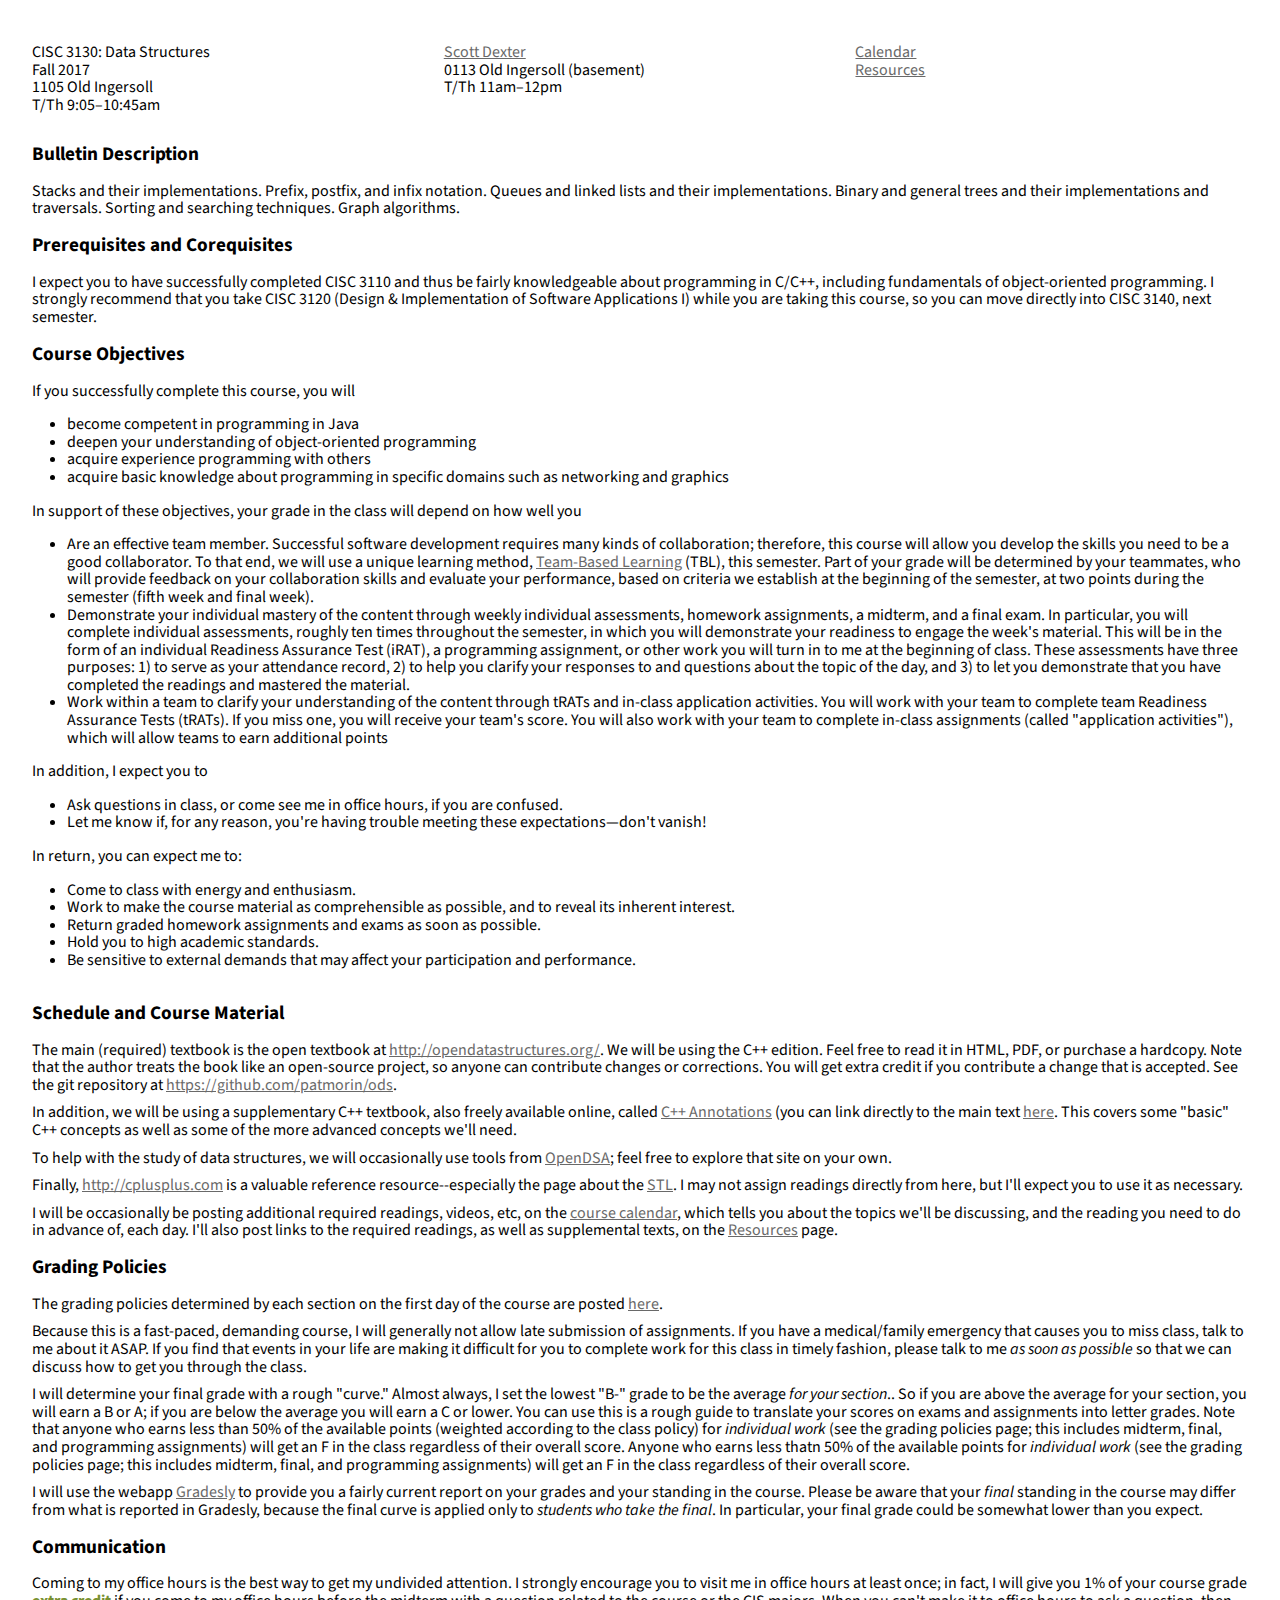
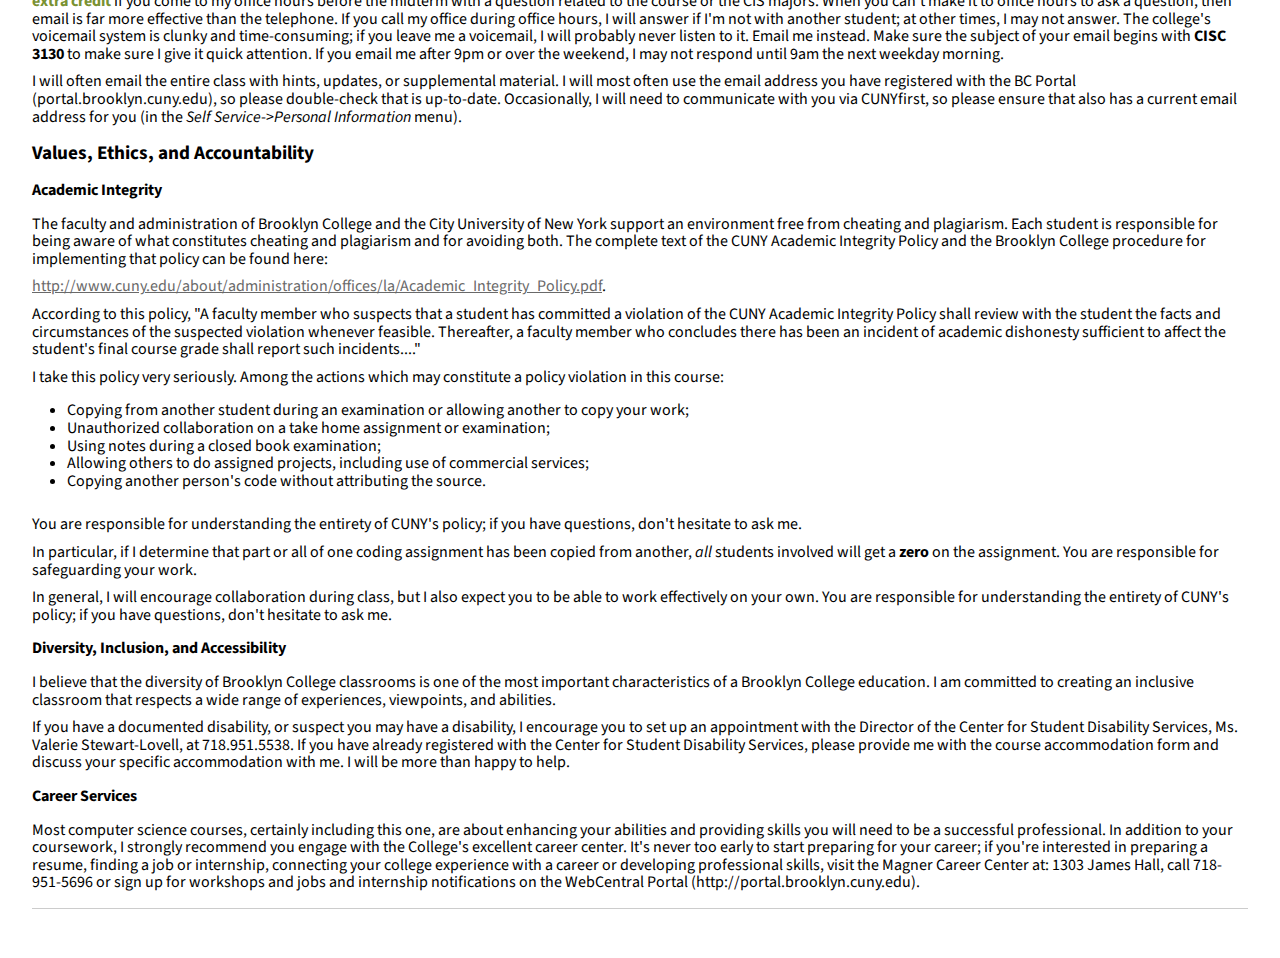
==== index.html @ 161f5e64 "First commit." ====
<!DOCTYPE html PUBLIC "-//W3C//DTD XHTML 1.1//EN"
  "http://www.w3.org/TR/xhtml11/DTD/xhtml11.dtd">

<html xmlns="http://www.w3.org/1999/xhtml" xml:lang="en">
  <head>
      <meta charset="utf-8"/>
      <!-- Always force latest IE rendering engine & Chrome Frame -->
      <meta http-equiv="X-UA-Compatible" content="IE=edge,chrome=1"/>
      <meta http-equiv="cleartype" content="on"/>

    <!-- Responsive and mobile friendly stuff -->
    <meta name="HandheldFriendly" content="True"/>
    <meta name="MobileOptimized" content="320"/>
    <meta name="viewport" content="width=device-width, initial-scale=1.0"/>

	<!-- Stylesheets -->
	<link rel="stylesheet" type="text/css" href="css/html5reset.css" media="all"/>
	<link rel="stylesheet" type="text/css" href="css/col.css" media="all"/>
        <link rel="stylesheet" type="text/css" href="css/3cols.css" media="all"/>

        <link rel="stylesheet" type="text/css" href="css/style.css" />

        <link href='http://fonts.googleapis.com/css?family=Source+Sans+Pro'
              rel='stylesheet' type='text/css' />

        <title>Design and Implementation of Software Applications I</title>

</head>

<body>

  <section class="info">
    <div class="section group">
      <div class="col span_1_of_3">
        CISC 3130: Data Structures<br/>
        Fall 2017<br/>
        1105 Old Ingersoll<br/>
          T/Th 9:05&ndash;10:45am<br/>

      </div>

      <div class="col span_1_of_3">
        <a href="http://www.sci.brooklyn.cuny.edu/~sdexter">Scott Dexter </a><br/>
        0113 Old Ingersoll (basement)<br/>
          T/Th 11am&ndash;12pm<br/>
      </div>

      <div class="col span_1_of_3">
        <a href="calendar.html">Calendar</a><br/>
        <a href="resources.html">Resources</a>
      </div>
    </section>

        <h3>Bulletin Description</h3>
       Stacks and their implementations. Prefix, postfix, and infix notation. Queues and linked
lists and their implementations. Binary and general trees and their implementations and
traversals. Sorting and searching techniques. Graph algorithms.

        <h3>Prerequisites and Corequisites</h3>
        I expect you to have successfully completed CISC 3110 and thus
        be fairly knowledgeable about programming in C/C++, including
        fundamentals of object-oriented programming. I strongly
        recommend that you take CISC 3120 (Design & Implementation of Software Applications I) while you
        are taking this course, so you can move directly into CISC 3140, next semester.

        <h3>Course Objectives</h3>

        If you successfully complete this course, you will

        <ul>
            <li>become competent in programming in Java</li>

            <li>deepen your understanding of object-oriented
                programming</li>

            <li>acquire experience programming with others</li>

            <li>acquire basic knowledge about programming in
                specific domains such as networking and graphics</li>
        </ul>

        In support of these objectives, your grade in the class will depend
        on how well you

<ul>
<li><p>Are an effective team member. Successful software development
requires many kinds of collaboration; therefore, this course will
allow you develop the skills you need to be a good collaborator. To
that end, we will use a unique learning
method, <a href="tbl.html">Team-Based Learning</a> (TBL), this
semester. Part of your grade will be determined by your teammates, who
will provide feedback on your collaboration skills and evaluate your
performance, based on criteria we establish at the beginning of the
semester, at two points during the semester (fifth week and final
week).</p></li>

<li> <p>Demonstrate your individual mastery of the content through
    weekly individual assessments, homework assignments, a midterm, and a final exam. In particular, you will complete individual assessments, roughly ten times throughout the semester, in which you will demonstrate your readiness to engage the week's material. This will be in the form of an individual Readiness Assurance Test (iRAT), a programming assignment, or other work you will turn in to me at the beginning of class. These assessments have three purposes: 1) to serve as your attendance record, 2) to help you clarify your responses to and questions about the topic of the day, and 3) to let you demonstrate that you have completed the readings and mastered the material.</p> </li>

<li><p>Work within a team to clarify your understanding of the content through tRATs and in-class application activities. You will work with your team to complete team Readiness Assurance Tests (tRATs). If you miss one, you will receive your team's score. You will also work with your team to complete in-class assignments (called "application activities"), which will allow teams to earn additional points</p></li>

</ul>

In addition, I expect you to

<ul>
  <li>Ask questions in class, or come see me in office
    hours, if you are confused.</li>

  <li>Let me know if, for any reason, you're having
    trouble meeting these expectations&mdash;don't vanish!</li>
</ul>

 In return, you can expect me to:

<ul>
  <li>Come to class with energy and enthusiasm.</li>

            <li>Work to make the course material as comprehensible
              as possible, and to reveal its inherent interest.</li>

  <li>Return graded homework assignments and exams as
    soon as possible.</li>

  <li>Hold you to high academic standards.</li>

  <li>Be sensitive to external demands that may affect
    your participation and performance.</li>
</ul>


        <h3>Schedule and Course Material</h3>
    <p>
      The main (required) textbook is the open textbook at <a href="http://opendatastructures.org/">http://opendatastructures.org/</a>. We will be using the C++ edition. Feel free to read it in HTML, PDF, or purchase a hardcopy. Note that the author treats the book like an open-source project, so anyone can contribute changes or corrections. You will get extra credit if you contribute a change that is accepted. See the git repository at <a href="https://github.com/patmorin/ods">https://github.com/patmorin/ods</a>.
    <p>
    <p>In addition, we will be using a supplementary C++ textbook, also freely available online, called <a href="https://fbb-git.github.io/cppannotations/">C++ Annotations</a> (you can link directly to the main text <a href="https://fbb-git.github.io/cppannotations/cppannotations/html/index.html">here</a>. This covers some "basic" C++ concepts as well as some of the more advanced concepts we'll need.
    </p>
    <p>To help with the study of data structures, we will occasionally use tools from <a href="https://opendsa-server.cs.vt.edu/home/">OpenDSA</a>; feel free to explore that site on your own.</p>
    <p>Finally, <a href="http://cplusplus.com">http://cplusplus.com</a> is a valuable reference resource--especially the page about the <a href="http://cplusplus.com/stl">STL</a>. I may not assign readings directly from here, but I'll expect you to use it as necessary.
    </p>

<p>I will be occasionally be posting
            additional required readings, videos, etc, on the <a
                href="calendar.html">course calendar</a>, which tells
            you about the topics we'll be discussing, and the reading
            you need to do in advance of, each day. I'll also post links
            to the required readings, as well as supplemental texts, on
            the <a href="resources.html">Resources</a> page.
        </p>
        <h3>Grading Policies</h3>

      <p>The grading policies determined by each section on the first day of the course are posted <a href="grades.html">here</a>.</p>

      <p>
        Because this is a fast-paced, demanding course, I will generally not
        allow late submission of assignments. If you have a medical/family emergency that causes you to miss class, talk to me about it ASAP. If you find that
        events in your life are making it difficult for you to
        complete work for this class in timely fashion, please talk
        to me <em>as soon as possible</em> so that we can discuss
        how to get you through the class.
      </p>

      <p>I will determine your final grade with a rough "curve."
        Almost always, I set the lowest "B-" grade to be the
        average <em>for your section</em>.. So if you are above the average for your section, you will earn a B
        or A; if you are below the average you will earn a C or
        lower. You can use this is a rough guide to translate your
        scores on exams and assignments into letter grades. Note that anyone who earns less than 50% of the available points (weighted according to the class policy) for <em>individual work</em> (see the grading policies page; this includes midterm, final, and programming assignments) will get an F in the class regardless of their overall score. Anyone who earns less thatn 50% of the available points for <em>individual work</em> (see the grading policies page; this includes midterm, final, and programming assignments) will get an F in the class regardless of their overall score.</p>

      <p>I will use the webapp <a href="http://www.gradesly.com">Gradesly</a> to provide you a fairly current report on your grades and your standing in the course. Please be aware that your <em>final</em> standing in the course may differ from what is reported in Gradesly, because the final curve is applied only to <em>students who take the final</em>. In particular, your final grade could be somewhat lower than you expect.</p>

        <h3>Communication</h3>

       <p> Coming to my office hours is the best way to get my undivided
        attention. I strongly encourage you to visit me in office hours
        at least once; in fact, I will give you 1% of your course grade
        <strong>extra credit</strong> if you come to my office hours
        before the midterm with a question related to the course or the
        CIS majors. When you can't make it to office hours to ask a
        question, then email is far more effective than the telephone.
        If you call my office during office hours, I will answer if I'm
        not with another student; at other times, I may not answer. The
        college's voicemail system is clunky and time-consuming; if you
        leave me a voicemail, I will probably never listen to it. Email
        me instead. Make sure the subject of your email begins with <b>CISC
            3130</b> to make sure I give it quick attention. If you email me
        after 9pm or over the weekend, I may not respond until 9am the
        next weekday morning.</p>

          <p>I will often email the entire class with hints, updates, or supplemental material. I will most often use the email address you have registered with the BC Portal (portal.brooklyn.cuny.edu), so please double-check that is up-to-date. Occasionally, I will need to communicate with you via CUNYfirst, so please ensure that also has a current email address for you (in the <em>Self Service</em>-><em>Personal Information</em> menu).</p>

        <h3>Values, Ethics, and Accountability</h3>

        <h4>Academic Integrity</h4>

        <p>
            The faculty and administration of Brooklyn College and the
            City University of New York support an environment free from
            cheating and plagiarism. Each student is responsible for
            being aware of what constitutes cheating and plagiarism and
            for avoiding both. The complete text of the CUNY Academic
            Integrity Policy and the Brooklyn College procedure for
            implementing that policy can be found here:</p>

        <p><a href="http://www.cuny.edu/about/administration/offices/la/Academic_Integrity_Policy.pdf ">http://www.cuny.edu/about/administration/offices/la/Academic_Integrity_Policy.pdf</a>.</p>

            <p>According to this policy, "A faculty member who suspects
            that a student has committed a violation of the CUNY
            Academic Integrity Policy shall review with the student the
            facts and circumstances of the suspected violation whenever
            feasible. Thereafter, a faculty member who concludes there
            has been an incident of academic dishonesty sufficient to
            affect the student's final course grade shall report such
            incidents...."
        </p>

        <p>I take this policy very seriously. Among the actions
            which may constitute a policy violation in this course:</p>
        <ul>
            <li>Copying from another student during an examination
                or allowing another to copy your work;</li>
            <li>Unauthorized collaboration on a take home
                assignment or examination;</li>
            <li>Using notes during a closed book examination;</li>
            <li>Allowing others to do assigned projects, including
                use of commercial services;</li>
            <li>Copying another person's code without attributing
                the source.</li>
        </ul>
        <p>You are responsible for understanding the entirety of
            CUNY's policy; if you have questions, don't hesitate to ask
            me.</p>
        <p>
            In particular, if I determine that part or all of one coding
            assignment has been copied from another, <em>all</em>
            students involved will get a <b>zero</b> on the assignment.
            You are responsible for safeguarding your work.
        </p>

         <p>In general, I will encourage collaboration during class, but I also expect you to be able to work effectively on your own. You are responsible for understanding the entirety of
        CUNY's policy; if you have questions, don't hesitate to ask
        me.</p>

        <h4>Diversity, Inclusion, and Accessibility</h4>

           <p>I believe that the diversity of Brooklyn College classrooms is one of the most important characteristics of a Brooklyn College education. I am  committed to creating an inclusive classroom that respects a wide range of experiences, viewpoints, and abilities.</p>

<p>If you  have a documented disability, or suspect you  may have a
disability, I encourage you to set up an appointment with the Director of the Center for Student Disability Services, Ms. Valerie Stewart-Lovell, at 718.951.5538.  If you have already
registered with the Center for Student Disability Services,
please provide me with the course accommodation form and
discuss your specific accommodation with me. I will be more
than happy to help.</p>

        <h4>Career Services</h4>
        <p>Most computer science courses, certainly including this one, are about enhancing your abilities and providing skills you will need to be a successful professional. In addition to your coursework, I strongly recommend you engage with the College's excellent career center. It's never
      too early to start preparing for your career; if you're
      interested in preparing a resume, finding a job or
      internship, connecting your college experience with a career
      or developing professional skills, visit the Magner Career
      Center at: 1303 James Hall, call 718-951-5696 or sign up for
      workshops and jobs and internship notifications on the
      WebCentral Portal (http://portal.brooklyn.cuny.edu).</p>


        <hr />
    </div>
</body>
</html>
---- css/col.css ----
/*  SECTIONS  ============================================================================= */

.section {
	clear: both;
	padding: 0px;
	margin: 0px;
}

/*  GROUPING  ============================================================================= */


.group:before,
.group:after {
    content:"";
    display:table;
}
.group:after {
    clear:both;
}
.group {
    zoom:1; /* For IE 6/7 (trigger hasLayout) */
}

/*  GRID COLUMN SETUP   ==================================================================== */

.col {
	display: block;
	float:left;
	margin: 1% 0 1% 1.6%;
}

.col:first-child { margin-left: 0; } /* all browsers except IE6 and lower */


/*  REMOVE MARGINS AS ALL GO FULL WIDTH AT 480 PIXELS */

@media only screen and (max-width: 480px) {
	.col { 
		margin: 1% 0 1% 0%;
	}
}
---- css/3cols.css ----
/*  GRID OF THREE   ============================================================================= */

	
.span_3_of_3 {
	width: 100%; 
}

.span_2_of_3 {
	width: 66.13%; 
}

.span_1_of_3 {
	width: 32.26%; 
}


/*  GO FULL WIDTH AT LESS THAN 480 PIXELS */

@media only screen and (max-width: 480px) {
	.span_3_of_3 {
		width: 100%; 
	}
	.span_2_of_3 {
		width: 100%; 
	}
	.span_1_of_3 {
		width: 100%;
	}
}
---- css/style.css ----
body {
	font-family: 'Source Sans Pro', sans-serif;
	margin-top: 20px;
        margin:0 auto;
        padding:2em;
	text-align:left;
        line-height: 110%;
}

.coursename {
    margin-bottom: 20px;
    background: lightgray;
}

/* CSS to manage embeded gcal */

.calendar-container {
    margin-top: 20px;
    position: relative;
    padding-bottom: 400px;
    height: 0;
    overflow: hidden;
}

.calendar-container iframe {
    position: absolute;
    top:0;
    left: 0;
    margin: auto;
    width: 100%;
    height: 100%;
}

/* Calendar-structure classes */

.calendar {
    counter-reset:session
}

.session {
    margin: 0;
    padding-left: 20px; 
    background:lightgray;
    font-size: large;
    color:black;
}

.session::before {
    counter-increment: session;
    content: "Class " counter(session);
                                      
}
.activity {
    font-weight:bold;
}

.reading{
    
}

/* small-chunk styling classes */

H2 {
    font-size:150%;
}


H3 {
    margin: 1em 0em;
    font-size:120%;
}

H4 {
    margin: 1em 0em;
}

ul {
    padding: 1em 0em;
}

ul li {
    margin-left: 35px;
}

.alert {
    color:green;
    font-size: medium;
    margin-left: 20px;
}

strong {
	color:#799131;
}

A:link {
	text-decoration:underline;
	color:#696969;
}

A:active {
	text-decoration:underline;
	color:#696969;
}

A:visited {
	text-decoration:underline;
	color:#696969;
}

pre {
	white-space:pre-wrap;
	white-space:-moz-pre-wrap;
	white-space:-o-pre-wrap;
	background:#faf8f0;
}


code {
    background:#faf8f0;

}

.exam {
  color:red;
}

.project {
  color:green;
}

#content #pre-stylish code {
	display:block;
	padding:.5em 1em;
	border:1px solid #bebab0;
}

/* paragraph styles */

p {
    margin-top:10px;
}

p:first-child {
    margin-top:0px;
}
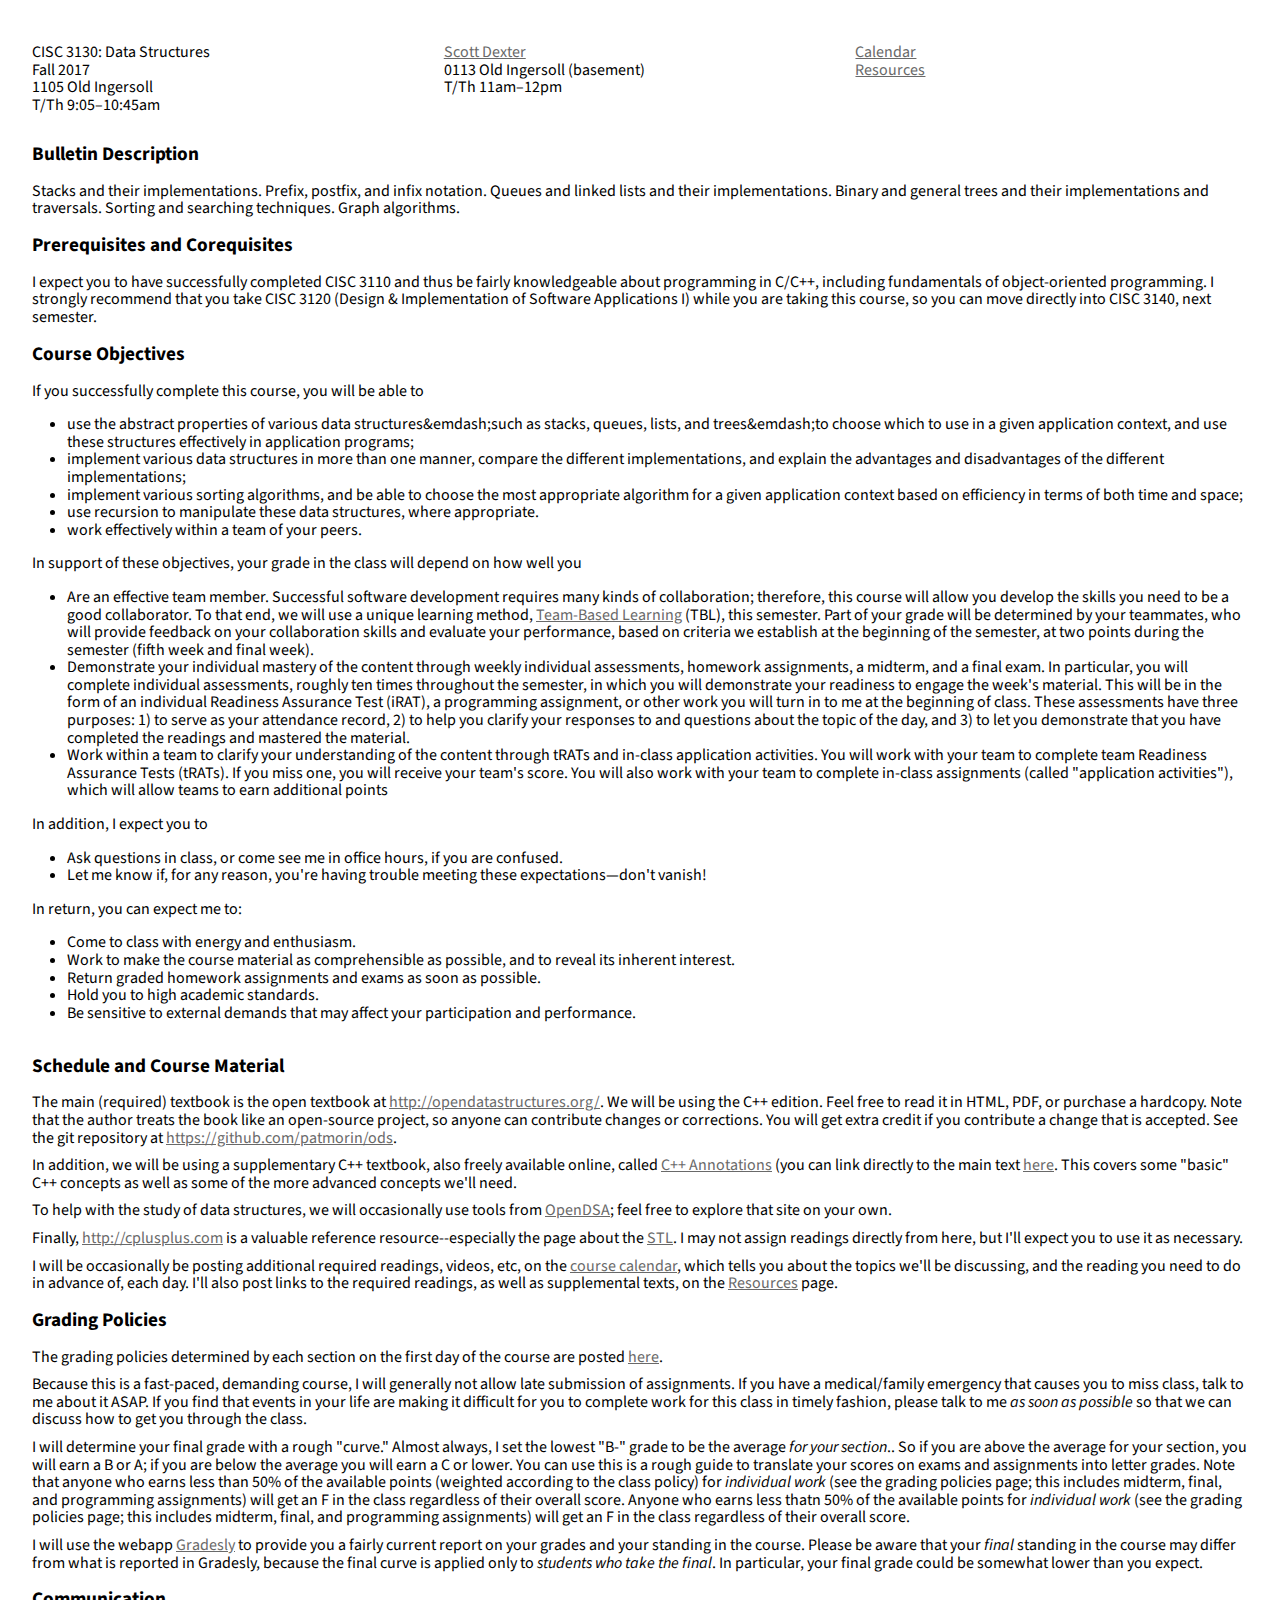
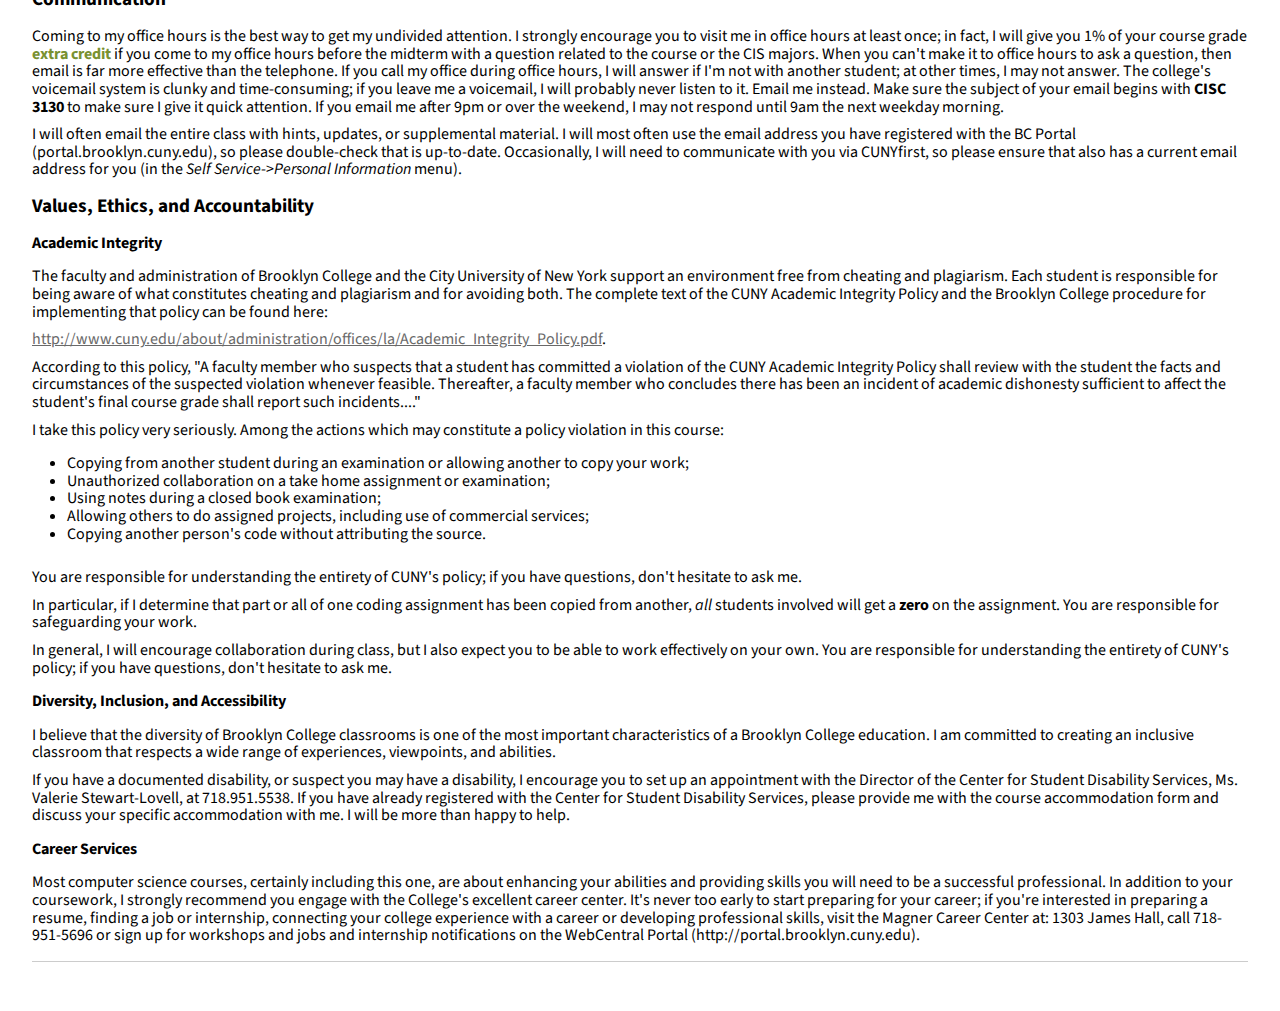
==== commit 978576ce: "Fix course objectives." ====
--- a/index.html
+++ b/index.html
@@ -23,7 +23,7 @@
         <link href='http://fonts.googleapis.com/css?family=Source+Sans+Pro'
               rel='stylesheet' type='text/css' />
 
-        <title>Design and Implementation of Software Applications I</title>
+        <title>Data Structures</title>
 
 </head>
 
@@ -65,18 +65,14 @@
 
         <h3>Course Objectives</h3>
 
-        If you successfully complete this course, you will
+        If you successfully complete this course, you will be able to
 
         <ul>
-            <li>become competent in programming in Java</li>
-
-            <li>deepen your understanding of object-oriented
-                programming</li>
-
-            <li>acquire experience programming with others</li>
-
-            <li>acquire basic knowledge about programming in
-                specific domains such as networking and graphics</li>
+          <li>use the abstract properties of various data structures&emdash;such as stacks, queues, lists, and trees&emdash;to choose which to use in a given application context, and use these structures effectively in application programs;</li>
+          <li> implement various data structures in more than one manner, compare the different implementations, and explain the advantages and disadvantages of the different implementations;</li>
+          <li>implement various sorting algorithms, and be able to choose the most appropriate algorithm for a given application context based on  efficiency in terms of both time and space;</li>
+          <li>use recursion to manipulate these data structures, where appropriate.</li>
+          <li>work effectively within a team of your peers.</li>
         </ul>
 
         In support of these objectives, your grade in the class will depend
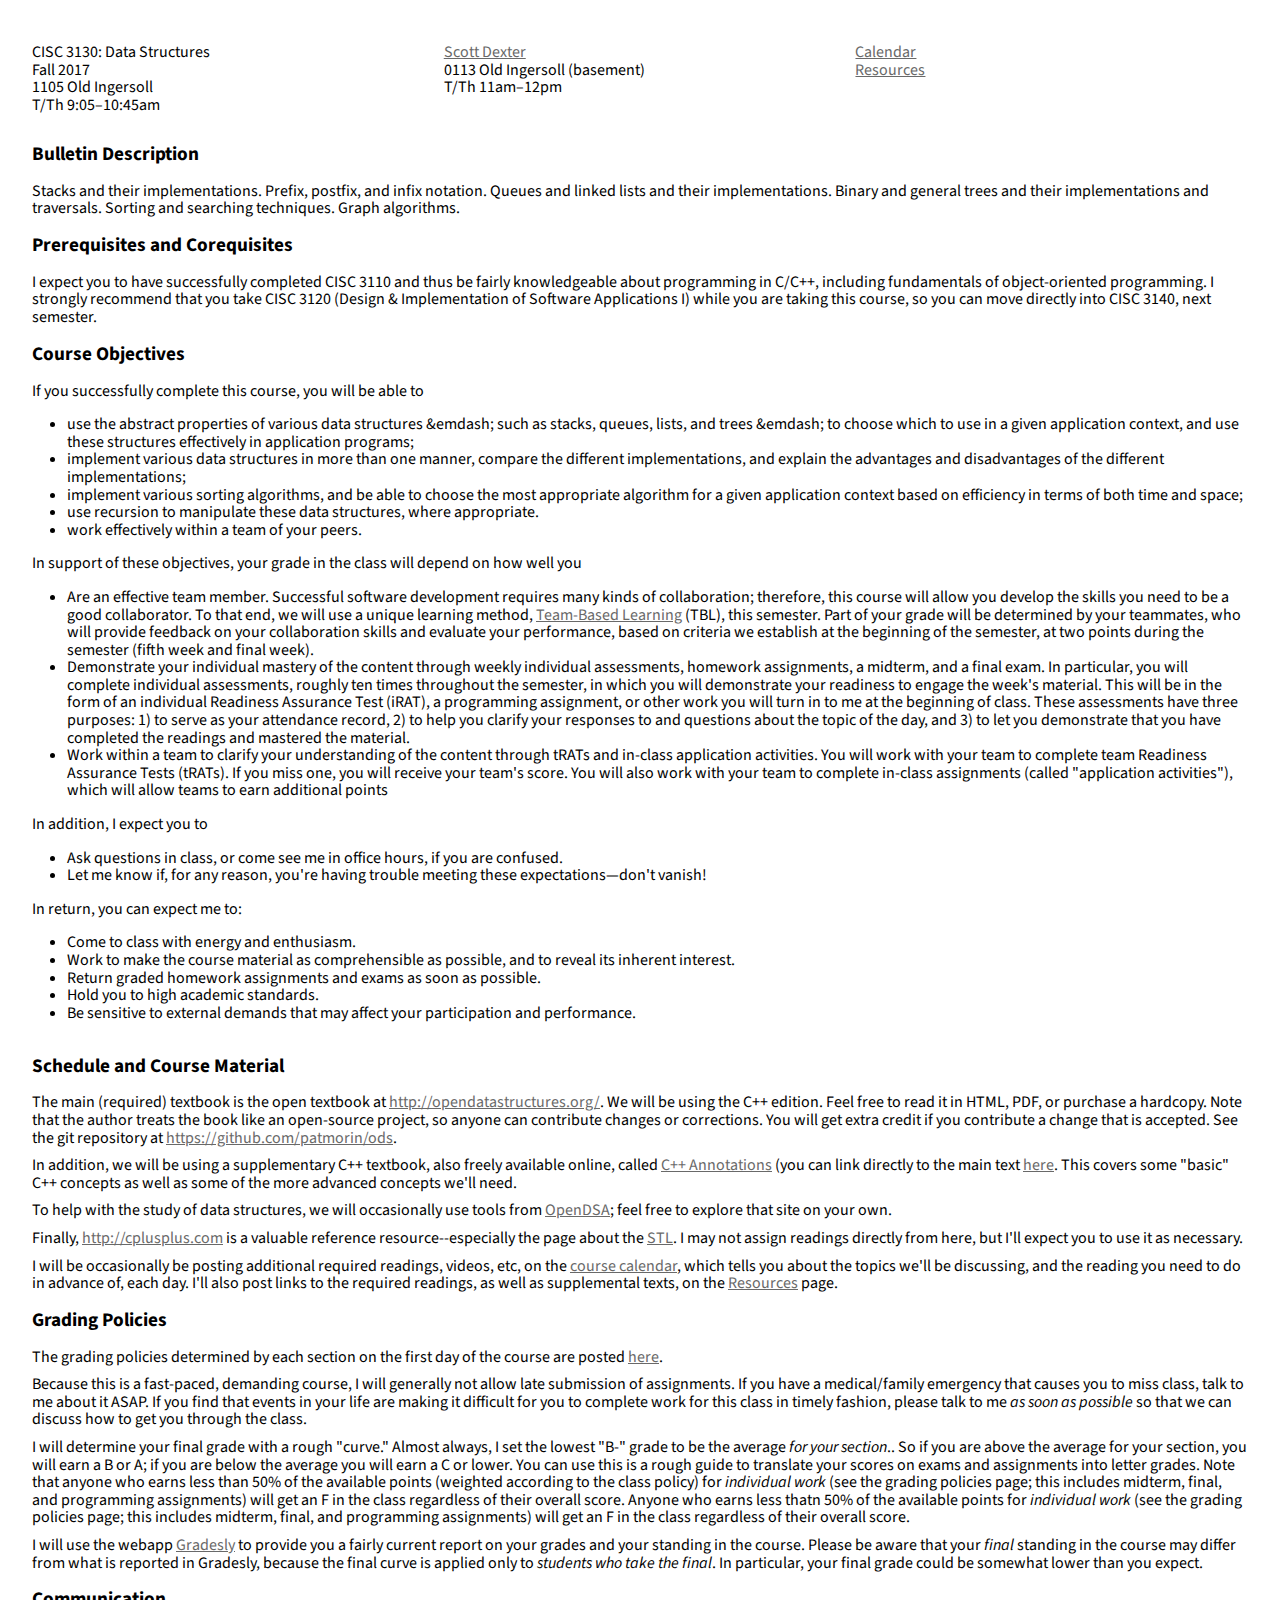
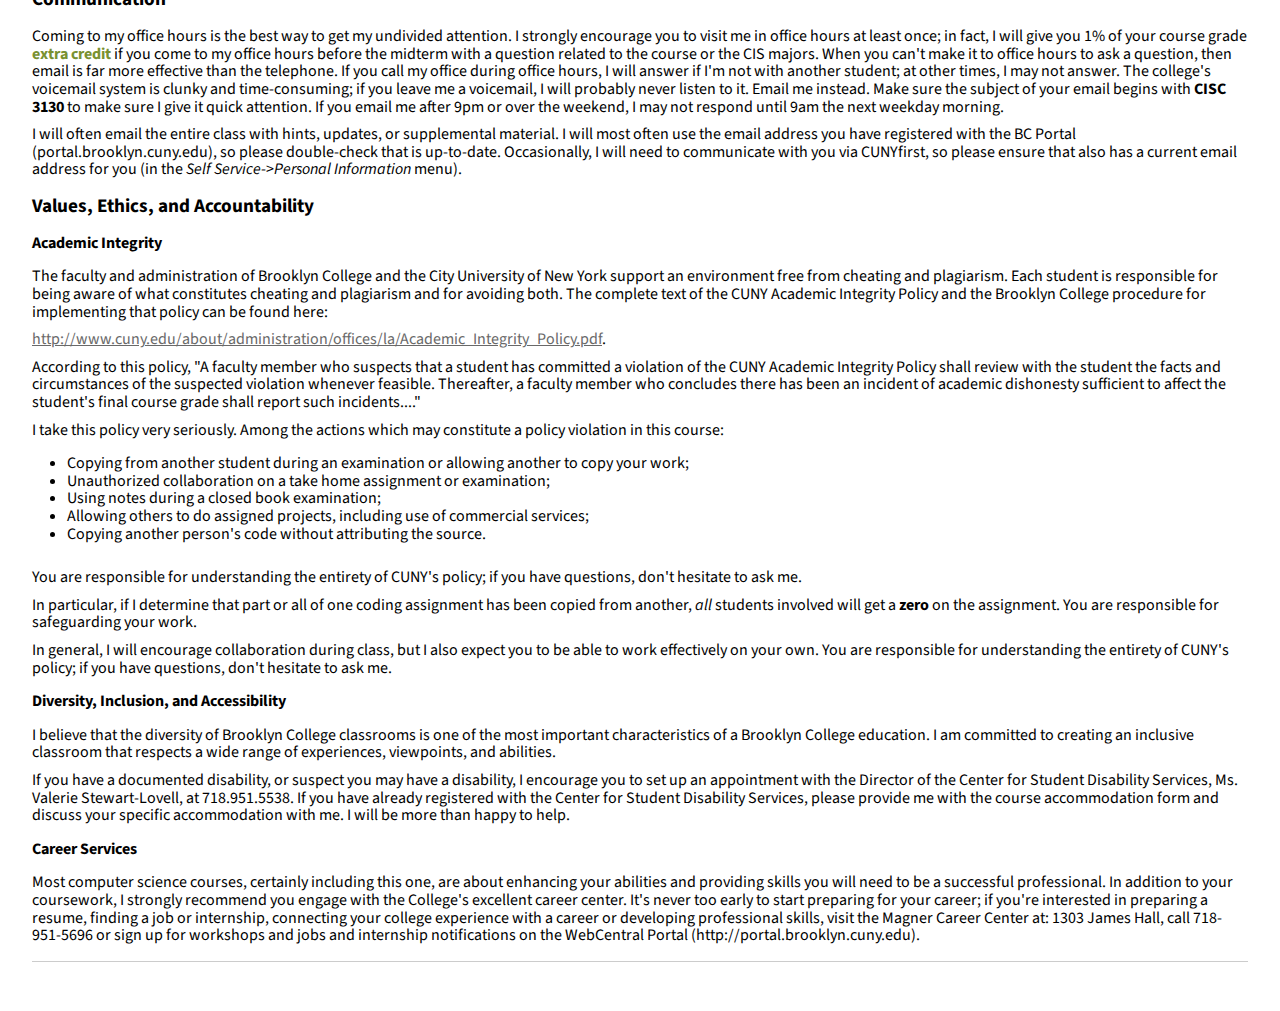
==== commit 5df48766: "Add email and slides, fix some typos." ====
--- a/index.html
+++ b/index.html
@@ -68,7 +68,7 @@
         If you successfully complete this course, you will be able to
 
         <ul>
-          <li>use the abstract properties of various data structures&emdash;such as stacks, queues, lists, and trees&emdash;to choose which to use in a given application context, and use these structures effectively in application programs;</li>
+          <li>use the abstract properties of various data structures &emdash; such as stacks, queues, lists, and trees &emdash; to choose which to use in a given application context, and use these structures effectively in application programs;</li>
           <li> implement various data structures in more than one manner, compare the different implementations, and explain the advantages and disadvantages of the different implementations;</li>
           <li>implement various sorting algorithms, and be able to choose the most appropriate algorithm for a given application context based on  efficiency in terms of both time and space;</li>
           <li>use recursion to manipulate these data structures, where appropriate.</li>
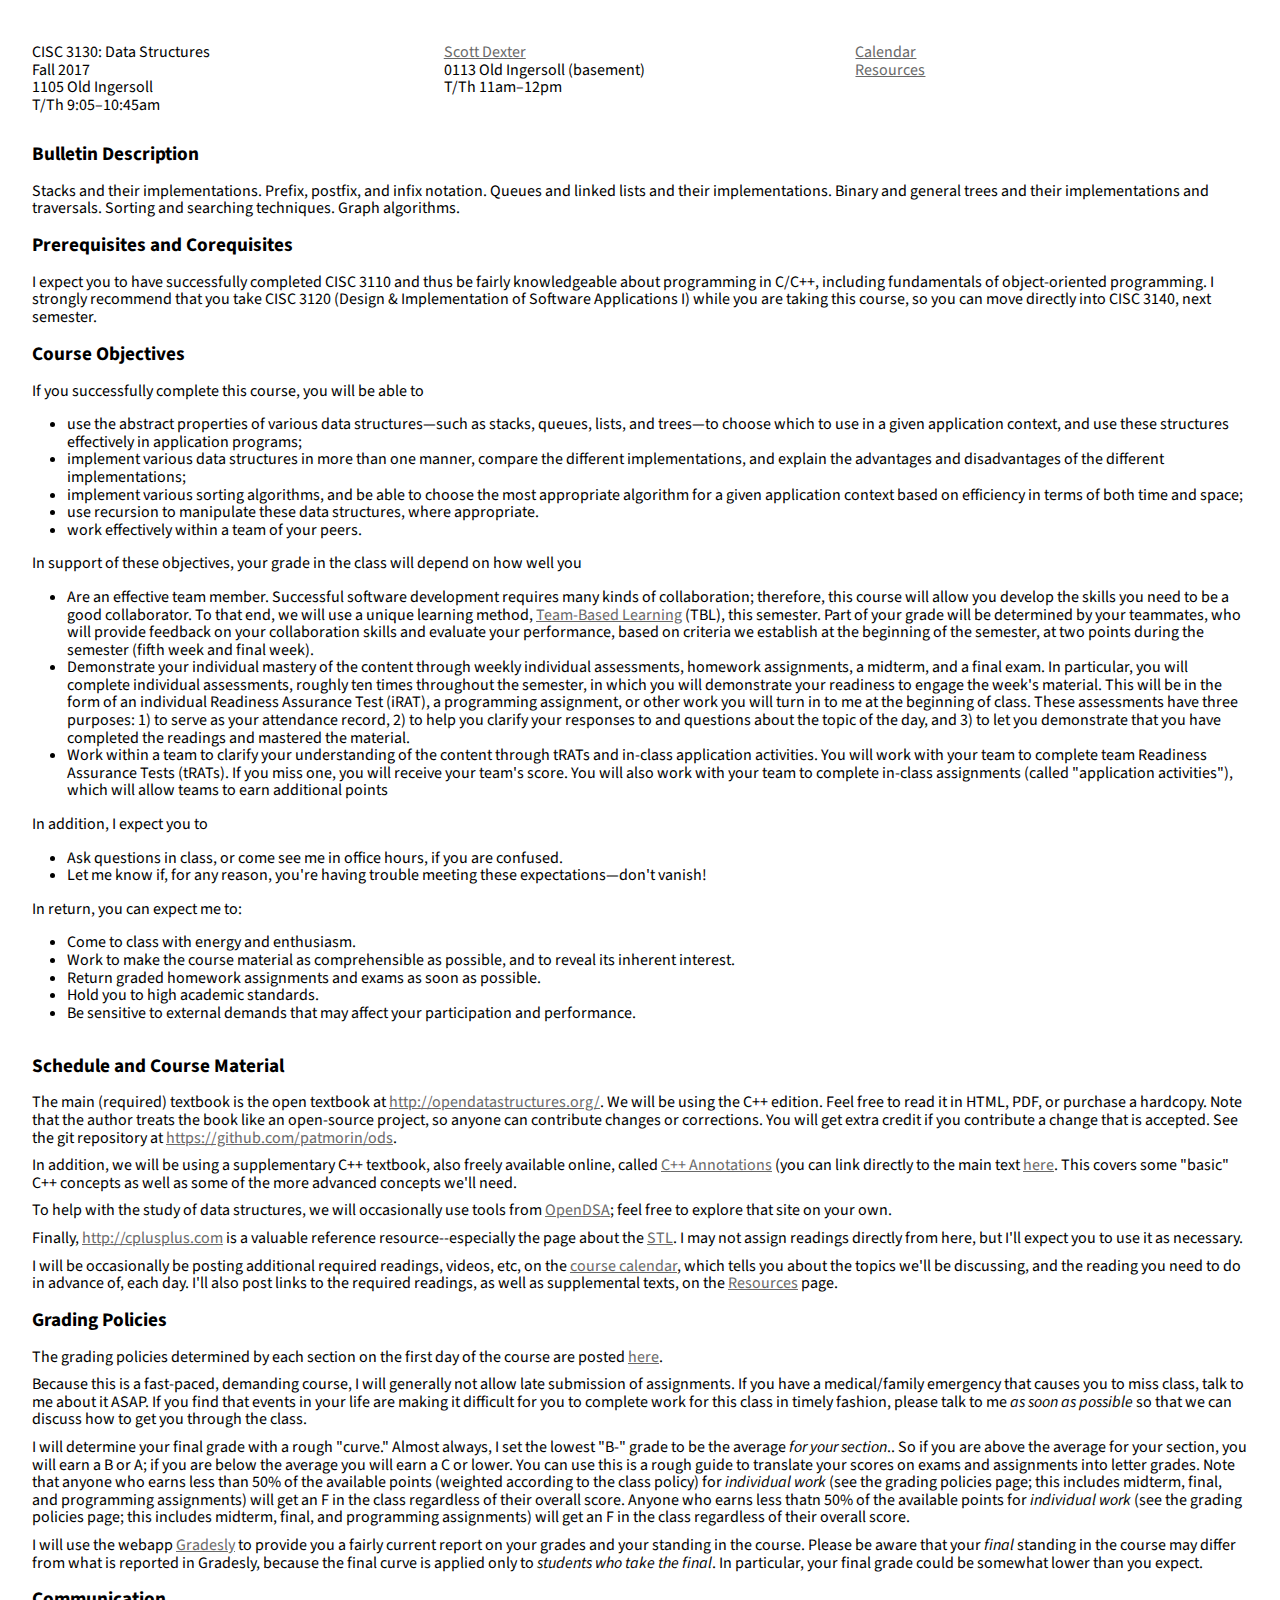
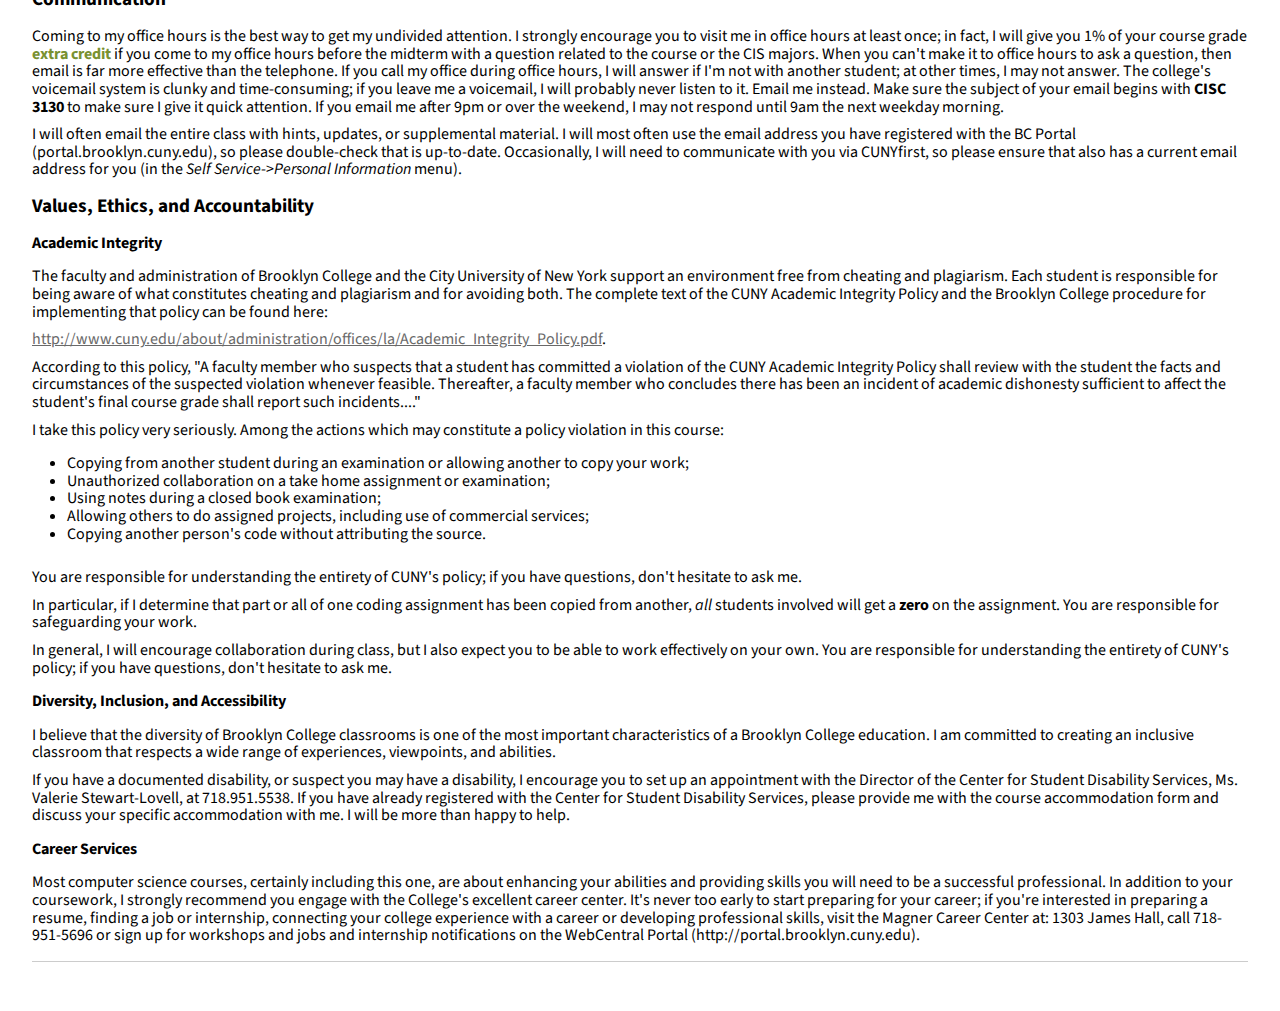
==== commit 3b65924d: "Add link to g++ instructions from calendar." ====
--- a/index.html
+++ b/index.html
@@ -68,7 +68,7 @@
         If you successfully complete this course, you will be able to
 
         <ul>
-          <li>use the abstract properties of various data structures &emdash; such as stacks, queues, lists, and trees &emdash; to choose which to use in a given application context, and use these structures effectively in application programs;</li>
+          <li>use the abstract properties of various data structures&mdash;such as stacks, queues, lists, and trees&mdash;to choose which to use in a given application context, and use these structures effectively in application programs;</li>
           <li> implement various data structures in more than one manner, compare the different implementations, and explain the advantages and disadvantages of the different implementations;</li>
           <li>implement various sorting algorithms, and be able to choose the most appropriate algorithm for a given application context based on  efficiency in terms of both time and space;</li>
           <li>use recursion to manipulate these data structures, where appropriate.</li>
--- a/css/style.css
+++ b/css/style.css
@@ -107,17 +107,33 @@
 	color:#696969;
 }
 
+code, samp, kbd {
+    font-family: "Courier New", Courier, monospace, sans-serif;
+    text-align: left;
+    color: #555;
+}
+pre code {
+    line-height: 1.6em;
+    font-size: 11px;
+}
 pre {
-	white-space:pre-wrap;
-	white-space:-moz-pre-wrap;
-	white-space:-o-pre-wrap;
-	background:#faf8f0;
+    padding: 0.1em 0.5em 0.3em 0.7em;
+    border-left: 11px solid #ccc;
+    margin: 1.7em 0 1.7em 0.3em;
+    overflow: auto;
+    width: 93%;
 }
-
-
-code {
-    background:#faf8f0;
-
+/* target IE7 and IE6 */
+*:first-child+html pre {
+    padding-bottom: 2em;
+    overflow-y: hidden;
+    overflow: visible;
+    overflow-x: auto; 
+}
+* html pre { 
+    padding-bottom: 2em;
+    overflow: visible;
+    overflow-x: auto;
 }
 
 .exam {
